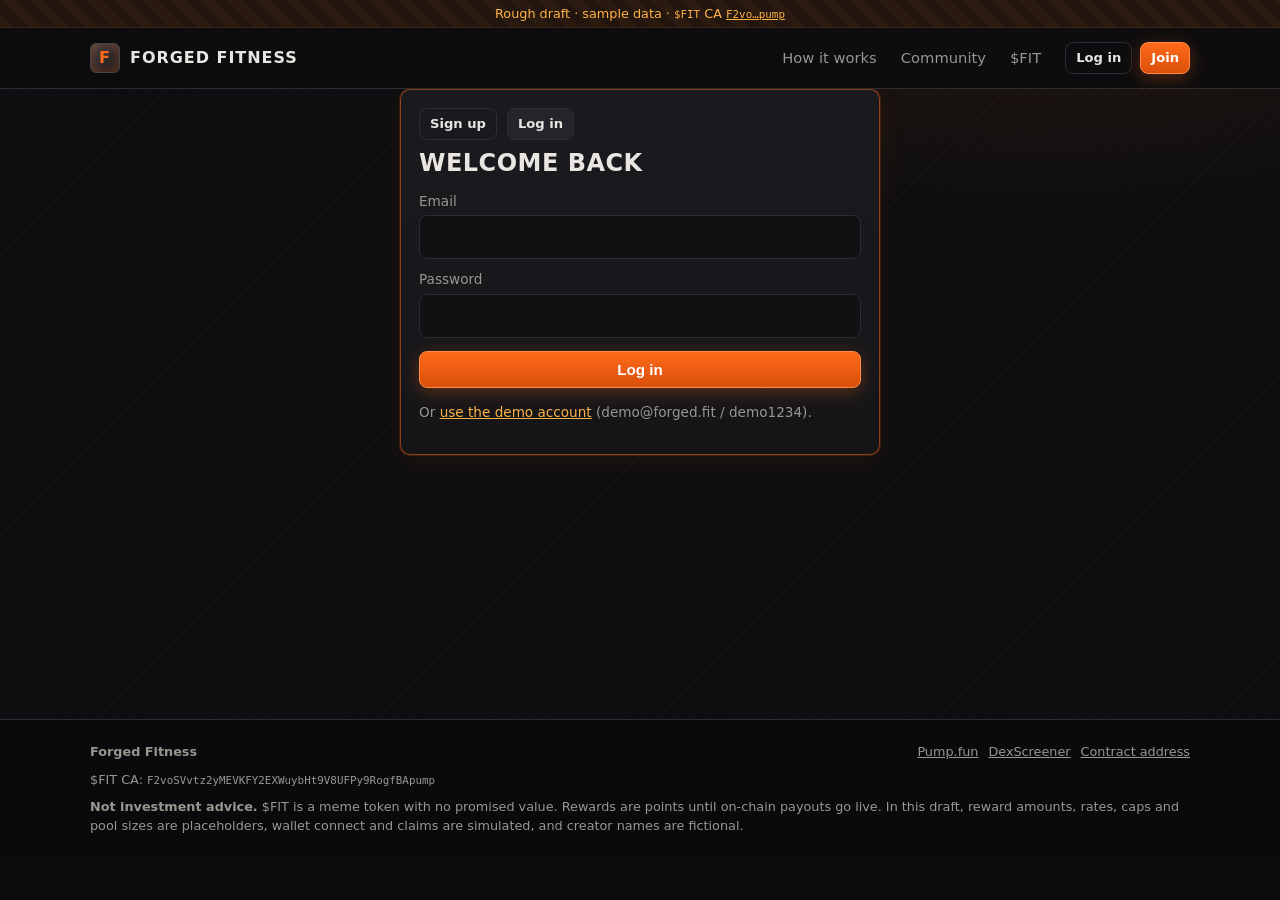
==== dashboard.html @ faa5ad34 "Forged Fitness site: 7 pages, $FIT contract address, hero clip" ====
<!doctype html><html lang="en"><head><meta charset="utf-8"><meta name="viewport" content="width=device-width,initial-scale=1">
<title>Dashboard | Forged Fitness</title><link rel="icon" href="favicon.svg"><link rel="stylesheet" href="css/style.css"></head>
<body>
<main class="wrap">
  <div class="row"><h1 id="hello">Dashboard</h1><span class="spacer"></span>
    <button class="btn primary" id="sync">Sync device</button><a class="btn" href="sessions.html">🔴 Go live</a><a class="btn" href="upload.html">Upload screenshot</a></div>
  <p class="muted small" id="devline"></p>

  <div class="grid g4">
    <div class="card stat"><div class="l">Steps today</div><div class="v" id="today">0</div><div class="small muted" id="todayGoal"></div></div>
    <div class="card stat"><div class="l">Steps this week</div><div class="v" id="week">0</div><div class="small muted">Mon–today</div></div>
    <div class="card stat"><div class="l">Streak</div><div class="v ember" id="streak">0</div><div class="small muted" id="mult"></div></div>
    <div class="card stat"><div class="l">Earnings (FIT)</div><div class="v" id="earn">0</div><div class="small muted" id="earnSplit"></div></div>
  </div>

  <div class="card" style="margin-top:16px">
    <div class="row"><b>Daily earn cap</b><span class="spacer"></span><span id="capText" class="small"></span></div>
    <div class="bar" style="margin-top:6px"><i id="capBar" style="width:0"></i></div>
    <p class="small muted" style="margin:6px 0 0">One account can earn at most <b id="capN"></b> FIT per day. Activity past the cap still logs (and keeps your streak) but earns nothing. Today's pro-rata rate: <b id="factor"></b> FIT/point.</p>
  </div>

  <div class="grid g2" style="margin-top:16px">
    <div class="card">
      <div class="row"><h3>Community feed</h3><span class="spacer"></span><span class="tag info">placeholder + your activity</span></div>
      <ul class="feed" id="feed"></ul>
    </div>
    <div class="card">
      <div class="row"><h3>Weekly leaderboard</h3><span class="spacer"></span><span class="small muted">verified steps</span></div>
      <div class="table-scroll"><table><thead><tr><th>#</th><th>Forger</th><th>Crew</th><th style="text-align:right">Steps</th></tr></thead><tbody id="lb"></tbody></table></div>
    </div>
  </div>

  <div class="grid g2" style="margin-top:16px">
    <div class="card"><h3>Crews</h3><div id="crews"></div>
      <h3 style="margin-top:18px">Challenges</h3><div id="challenges"></div></div>
    <div class="card"><h3>Recent activity</h3>
      <div class="table-scroll"><table><thead><tr><th>When</th><th>Source</th><th style="text-align:right">Steps</th></tr></thead><tbody id="acts"></tbody></table></div>
      <details style="margin-top:12px"><summary class="small muted">Log steps manually (self-reported, stays pending until verified)</summary>
        <div class="row" style="margin-top:8px"><input id="mSteps" type="number" placeholder="steps" style="max-width:140px"><input id="mMin" type="number" placeholder="minutes" style="max-width:120px"><button class="btn sm" id="mLog">Log</button></div>
      </details>
    </div>
  </div>
</main>
<script src="js/store.js"></script><script src="js/mock.js"></script><script src="js/app.js"></script>
<script>
UI.boot({ auth: true }).then(u => { if (!u) return; render();
  UI.$('#sync').onclick = () => { try { const { act, e } = FF.syncDevice(); UI.toast(`Synced ${UI.num(act.steps)} steps → ${UI.num(e.amount, 2)} FIT (${e.status})${e.cappedOff > 0 ? ' · cap hit' : ''}`); render(); } catch (er) { UI.toast(er.message); } };
  UI.$('#mLog').onclick = () => { try { const e = FF.logManual(UI.$('#mSteps').value, UI.$('#mMin').value); UI.toast(`Logged. ${e.status}: ${e.reasons[0] || ''}`); render(); } catch (er) { UI.toast(er.message); } };
});
function render() {
  const C = FF_CONFIG, d = FF.load(), u = FF.me(d), today = FF.dayKey();
  UI.$('#hello').textContent = `Let's forge, ${u.name.split(' ')[0]}`;
  UI.$('#devline').innerHTML = u.device ? `Bound device: <b>${UI.esc(u.device.label)}</b> <span class="mono">${u.device.deviceId}</span> · last sync ${UI.ago(u.device.lastSync || u.device.boundAt)}` : `No device bound. <a href="devices.html">connect one</a> to earn verified rewards.`;
  UI.$('#sync').disabled = !u.device;
  const t = FF.stepsOn(u, today); UI.$('#today').textContent = UI.num(t);
  UI.$('#todayGoal').textContent = t >= C.STREAK_GOAL_STEPS ? '✅ streak goal hit' : `${UI.num(C.STREAK_GOAL_STEPS - t)} to streak goal`;
  const wk = u.activities.filter(a => a.ts >= FF.startOfWeek()).reduce((s, a) => s + a.steps, 0); UI.$('#week').textContent = UI.num(wk);
  const s = FF.streak(u); UI.$('#streak').textContent = s + (s === 1 ? ' day' : ' days');
  UI.$('#mult').textContent = `bonus ×${FF.streakMultiplier(s).toFixed(2)} (max ×${(1 + C.STREAK_BONUS_MAX).toFixed(2)})`;
  const tot = FF.totals(u); UI.$('#earn').textContent = UI.num(tot.claimed + tot.claimable + tot.pending, 2);
  UI.$('#earnSplit').innerHTML = `${UI.num(tot.claimable, 2)} claimable · ${UI.num(tot.pending, 2)} pending · <a href="rewards.html">rewards</a>`;
  const et = FF.earnedOn(u, today), pct = Math.min(100, et / C.DAILY_CAP * 100);
  UI.$('#capBar').style.width = pct + '%'; UI.$('#capText').innerHTML = `<b>${UI.num(et, 2)}</b> / ${C.DAILY_CAP} FIT today ${pct >= 100 ? '<span class="tag warn">cap reached</span>' : ''}`;
  UI.$('#capN').textContent = C.DAILY_CAP; UI.$('#factor').textContent = FF.proRataFactor().toFixed(3);
  // feed
  const feed = [...MOCK.feed, ...d.feed.map(f => ({ ...f, text: UI.esc(f.text) }))].sort((a, b) => b.ts - a.ts).slice(0, 8);
  UI.$('#feed').innerHTML = feed.map(f => `<li><div class="avatar">${UI.initials(f.who)}</div><div><b>${UI.esc(f.who)}</b> ${f.text}<div class="small muted">${UI.ago(f.ts)}</div></div></li>`).join('');
  // leaderboard
  const rows = MOCK.athletes.map(([n, st, c]) => ({ n, st, c, me: false }));
  rows.push({ n: u.name + ' (you)', st: wk, c: u.crews[0] || '-', me: true });
  rows.sort((a, b) => b.st - a.st);
  const crewName = id => (MOCK.crews.find(c => c.id === id) || { name: '-' }).name;
  UI.$('#lb').innerHTML = rows.map((r, i) => `<tr style="${r.me ? 'color:var(--ember2);font-weight:700' : ''}"><td>${i + 1}</td><td>${UI.esc(r.n)}</td><td class="small muted">${crewName(r.c)}</td><td style="text-align:right">${UI.num(r.st)}</td></tr>`).join('');
  // crews
  UI.$('#crews').innerHTML = MOCK.crews.map(c => { const j = u.crews.includes(c.id); return `<div style="margin:10px 0"><div class="row"><b>${c.name}</b> <span class="small muted">${UI.num(c.members + (j ? 1 : 0))} members</span><span class="spacer"></span><button class="btn sm ${j ? '' : 'primary'}" data-crew="${c.id}">${j ? 'Leave' : 'Join'}</button></div><div class="small muted">${c.challenge}</div><div class="bar"><i style="width:${c.progress * 100}%"></i></div></div>`; }).join('');
  UI.$$('[data-crew]').forEach(b => b.onclick = () => { FF.tx(d => { const me = FF.me(d), id = b.dataset.crew; const i = me.crews.indexOf(id); if (i >= 0) me.crews.splice(i, 1); else { me.crews.push(id); FF.post(d, me.name, 'joined crew ' + crewName(id)); } }); render(); });
  UI.$('#challenges').innerHTML = MOCK.challenges.map(c => `<div style="margin:8px 0"><b>${c.name}</b> <span class="small muted">· ends ${c.ends}</span><div class="small muted">${c.desc} · ${c.reward}</div></div>`).join('');
  // activity
  UI.$('#acts').innerHTML = u.activities.slice().sort((a, b) => b.ts - a.ts).slice(0, 8).map(a => `<tr><td class="small">${UI.time(a.ts)}</td><td class="small">${UI.esc(a.source)}${a.note ? ` <span class="muted">· ${UI.esc(a.note)}</span>` : ''}</td><td style="text-align:right">${UI.num(a.steps)}</td></tr>`).join('') || '<tr><td colspan="3" class="muted">No activity yet.</td></tr>';
}
</script>
</body></html>
---- css/style.css ----
/* Forged Fitness: rough draft theme: dark iron + ember orange */
:root{
  --bg:#0d0d0f; --bg2:#151518; --panel:#1b1b1f; --line:#2c2c33; --steel:#8a8f98;
  --text:#e9e6e1; --muted:#9a968f; --ember:#ff6a1a; --ember2:#ffb347; --ok:#3ecf8e; --warn:#f5c04a; --bad:#ff4d5e;
  --radius:10px; --font: "Inter", system-ui, -apple-system, Segoe UI, Roboto, sans-serif;
}
*{box-sizing:border-box}
html,body{margin:0;background:var(--bg);color:var(--text);font-family:var(--font);line-height:1.5}
body{background:radial-gradient(1200px 500px at 80% -10%, rgba(255,106,26,.12), transparent 60%),
  repeating-linear-gradient(135deg, rgba(255,255,255,.012) 0 2px, transparent 2px 6px), var(--bg)}
a{color:var(--ember2)} a:hover{color:var(--ember)}
h1,h2,h3{font-family:"Oswald","Impact","Arial Narrow",var(--font);letter-spacing:.02em;text-transform:uppercase;margin:.2em 0 .4em}
h1{font-size:2.6rem} h2{font-size:1.5rem} h3{font-size:1.1rem}
.wrap{max-width:1140px;margin:0 auto;padding:0 20px}
/* nav */
.nav{position:sticky;top:0;z-index:20;background:rgba(13,13,15,.92);backdrop-filter:blur(6px);border-bottom:1px solid var(--line)}
.nav .wrap{display:flex;align-items:center;gap:14px;min-height:60px;flex-wrap:wrap}
.nav .acct{display:flex;align-items:center;gap:8px}
.brand{display:flex;align-items:center;gap:10px;font-weight:800;text-decoration:none;color:var(--text);font-family:"Oswald","Impact",var(--font);text-transform:uppercase;letter-spacing:.06em}
.brand .anvil{width:30px;height:30px;border-radius:6px;background:linear-gradient(145deg,#3a3a42,#16161a);border:1px solid #444;display:grid;place-items:center;box-shadow:0 0 14px rgba(255,106,26,.35) inset}
.brand .anvil:after{content:"F";color:var(--ember);font-weight:900}
.nav .links{display:flex;gap:4px;flex-wrap:wrap;margin-left:auto}
.nav .links a{color:var(--muted);text-decoration:none;padding:6px 10px;border-radius:6px;font-size:.92rem}
.nav .links a.active,.nav .links a:hover{color:var(--text);background:var(--panel)}
.nav .who{font-size:.85rem;color:var(--muted)}
/* layout */
main{padding:28px 0 40px;min-height:70vh}
.grid{display:grid;gap:16px}
.grid > *{min-width:0}
.g2{grid-template-columns:repeat(2,1fr)} .g3{grid-template-columns:repeat(3,1fr)} .g4{grid-template-columns:repeat(4,1fr)}
@media (max-width:860px){.g2,.g3,.g4{grid-template-columns:1fr}}
.card{background:linear-gradient(180deg,var(--panel),var(--bg2));border:1px solid var(--line);border-radius:var(--radius);padding:18px;position:relative}
.card.hot{border-color:rgba(255,106,26,.5);box-shadow:0 0 0 1px rgba(255,106,26,.15),0 8px 30px rgba(255,106,26,.08)}
.stat .v{font-size:2rem;font-weight:800;font-family:"Oswald","Impact",var(--font)}
.stat .l{color:var(--muted);font-size:.85rem;text-transform:uppercase;letter-spacing:.06em}
.muted{color:var(--muted)} .small{font-size:.85rem} .ember{color:var(--ember)}
.row{display:flex;gap:10px;align-items:center;flex-wrap:wrap}
.spacer{flex:1}
/* buttons + forms */
.btn{display:inline-block;border:1px solid var(--line);background:#24242a;color:var(--text);padding:9px 16px;border-radius:8px;cursor:pointer;font-weight:600;text-decoration:none;font-size:.95rem}
.btn:hover{border-color:var(--steel)}
.btn.primary{background:linear-gradient(180deg,var(--ember),#d94f0b);border-color:#ff8a45;color:#fff;box-shadow:0 4px 18px rgba(255,106,26,.3)}
.btn.primary:hover{filter:brightness(1.1)}
.btn.ghost{background:transparent}
.btn.danger{border-color:#7a2630;color:#ff8a95}
.btn:disabled{opacity:.45;cursor:not-allowed}
.btn.sm{padding:5px 10px;font-size:.82rem}
label{display:block;font-size:.85rem;color:var(--muted);margin:10px 0 4px}
input,select,textarea{width:100%;background:#111114;border:1px solid var(--line);color:var(--text);border-radius:8px;padding:9px 11px;font:inherit}
input:focus,select:focus{outline:none;border-color:var(--ember)}
/* tags/status */
.tag{display:inline-block;padding:2px 9px;border-radius:999px;font-size:.75rem;font-weight:700;letter-spacing:.04em;text-transform:uppercase;border:1px solid}
.tag.ok{color:var(--ok);border-color:rgba(62,207,142,.4);background:rgba(62,207,142,.08)}
.tag.warn{color:var(--warn);border-color:rgba(245,192,74,.4);background:rgba(245,192,74,.08)}
.tag.bad{color:var(--bad);border-color:rgba(255,77,94,.4);background:rgba(255,77,94,.08)}
.tag.live{color:#fff;background:var(--bad);border-color:var(--bad);animation:pulse 1.4s infinite}
.tag.info{color:var(--ember2);border-color:rgba(255,179,71,.4)}
@keyframes pulse{50%{opacity:.6}}
.placeholder{border:1px dashed #5a4a3a;color:var(--ember2);background:rgba(255,106,26,.05);padding:2px 6px;border-radius:4px;font-size:.78rem;font-family:ui-monospace,monospace}
.ph-banner{background:repeating-linear-gradient(45deg,#2a1a10 0 10px,#22150d 10px 20px);color:var(--ember2);text-align:center;font-size:.8rem;padding:4px 10px;border-bottom:1px solid #3a2617}
/* tables / lists */
table{width:100%;border-collapse:collapse;font-size:.92rem}
th,td{text-align:left;padding:8px 6px;border-bottom:1px solid var(--line);vertical-align:top}
th{color:var(--muted);font-weight:600;font-size:.78rem;text-transform:uppercase;letter-spacing:.05em}
.feed{list-style:none;margin:0;padding:0}
.feed li{display:flex;gap:10px;padding:10px 0;border-bottom:1px solid var(--line)}
.avatar{width:34px;height:34px;flex:none;border-radius:50%;display:grid;place-items:center;font-weight:800;background:#2a2a31;color:var(--ember2);border:1px solid #3a3a42}
.bar{height:10px;background:#111114;border:1px solid var(--line);border-radius:999px;overflow:hidden}
.bar > i{display:block;height:100%;background:linear-gradient(90deg,#b8400a,var(--ember),var(--ember2));border-radius:999px;transition:width .4s}
.bar.ok > i{background:linear-gradient(90deg,#1f8a5c,var(--ok))}
/* hero (landing) */
.hero-bg{position:relative;overflow:hidden;min-height:min(78vh,680px);display:flex;align-items:center;
  background:#0a0a0c url("../media/forged_fitness_ad_fit_still.png") center 40%/cover no-repeat;border-bottom:1px solid var(--line)}
.hero-video{position:absolute;inset:0;width:100%;height:100%;object-fit:cover;object-position:center 50%;z-index:0}
.hero-overlay{position:absolute;inset:0;z-index:1;background:linear-gradient(90deg,rgba(8,8,10,.92) 0%,rgba(8,8,10,.78) 45%,rgba(8,8,10,.45) 100%),linear-gradient(0deg,rgba(13,13,15,1) 0%,rgba(13,13,15,0) 30%)}
.hero{position:relative;z-index:2;padding:70px 20px 60px;width:100%;display:grid;grid-template-columns:1fr auto;gap:40px;align-items:center}
.hero-frame{width:300px;aspect-ratio:464/688;border-radius:16px;overflow:hidden;border:1px solid rgba(255,106,26,.45);box-shadow:0 0 0 1px rgba(255,106,26,.15),0 20px 60px rgba(0,0,0,.6),0 0 60px rgba(255,106,26,.18);background:#0a0a0c url("../media/forged_fitness_ad_fit_still.png") center/cover}
.hero-frame-video{width:100%;height:100%;object-fit:cover;display:block}
@media (min-width:861px){.hero-video{filter:blur(6px) saturate(1.1);transform:scale(1.06)}}
@media (max-width:860px){.hero{grid-template-columns:1fr}.hero-frame{display:none}}
.hero-copy{max-width:640px}
.hero h1{font-size:3.8rem;line-height:1.02;margin-top:14px}
.hero h1 .ember{text-shadow:0 0 28px rgba(255,106,26,.55)}
.hero .tagline{font-family:"Oswald","Impact",var(--font);text-transform:uppercase;font-size:1.5rem;font-weight:800;letter-spacing:.02em;margin:0 0 14px}
.hero .lead{font-size:1.1rem;color:#d5d1ca;margin:0}
.btn.lg{padding:12px 22px;font-size:1rem}
@media (prefers-reduced-motion:reduce){.hero-video,.hero-frame-video{display:none}}
/* contract address block */
.ca-block{margin-top:-36px;z-index:3}
.ca-head{display:flex;gap:10px;align-items:center;flex-wrap:wrap;justify-content:space-between}
.ca-row{display:flex;gap:10px;align-items:center;margin:12px 0}
.ca{flex:1;min-width:0;background:#0b0b0d;border:1px solid var(--line);border-radius:8px;padding:10px 12px;font-size:.95rem;color:var(--ember2);overflow-wrap:anywhere;word-break:break-all;user-select:all}
.ca-links{margin-bottom:4px}
.disclaimer{margin:10px 0 0}
.ca-inline{overflow-wrap:anywhere;word-break:break-all}
.cta{margin-top:40px;text-align:center;padding:36px}
.ingot{display:none}
.steps{counter-reset:s}
.steps .card h3:before{counter-increment:s;content:counter(s);display:inline-grid;place-items:center;width:28px;height:28px;margin-right:8px;border-radius:50%;background:var(--ember);color:#000;font-size:.9rem}
/* footer */
footer{border-top:1px solid var(--line);padding:22px 0;color:var(--muted);font-size:.8rem;background:#0a0a0c}
footer p{margin:8px 0 0}
footer .foot-top a{color:var(--muted)} footer .foot-top a:hover{color:var(--ember2)}
.ph-banner a{color:var(--ember2)}
/* modal */
.modal-bg{position:fixed;inset:0;background:rgba(0,0,0,.75);display:grid;place-items:center;z-index:100}
.modal{background:var(--panel);border:1px solid var(--ember);border-radius:14px;padding:24px;width:min(460px,92vw);text-align:center;position:relative;min-height:260px}
.countdown{font-size:2.6rem;font-weight:900;color:var(--ember);font-family:"Oswald","Impact",sans-serif}
.tap-target{position:absolute}
.video{aspect-ratio:16/9;border-radius:10px;background:linear-gradient(135deg,#1a1a1f,#2a1a12);border:1px solid var(--line);display:grid;place-items:center;color:var(--muted);position:relative;overflow:hidden}
.video .rec{position:absolute;top:10px;left:10px}
.hidden{display:none !important}
.toast{position:fixed;bottom:20px;right:20px;background:#222228;border:1px solid var(--ember);padding:10px 16px;border-radius:8px;z-index:200;max-width:360px}
.reasons{margin:8px 0 0;padding-left:18px;font-size:.88rem}
.reasons li.ok{color:var(--ok)} .reasons li.warn{color:var(--warn)} .reasons li.bad{color:var(--bad)}
code,.mono{font-family:ui-monospace,SFMono-Regular,Menlo,monospace;font-size:.85em}
.paused-overlay{position:absolute;inset:0;background:rgba(10,10,12,.82);display:grid;place-items:center;text-align:center;border-radius:10px}

/* tables scroll instead of overflowing */
.table-scroll{overflow-x:auto;-webkit-overflow-scrolling:touch}
/* mobile */
@media (max-width:640px){
  h1{font-size:2rem}
  .wrap{padding:0 14px}
  main{padding:20px 0 32px}
  .nav .wrap{gap:8px;padding-top:8px;padding-bottom:8px}
  .nav .links{order:3;width:100%;margin-left:0;flex-wrap:nowrap;overflow-x:auto;-webkit-overflow-scrolling:touch;scrollbar-width:none}
  .nav .links a{white-space:nowrap}
  .nav .acct{margin-left:auto}
  .nav .who{max-width:110px;overflow:hidden;text-overflow:ellipsis;white-space:nowrap}
  .hero-bg{min-height:86vh;align-items:flex-end}
  .hero-overlay{background:linear-gradient(0deg,rgba(8,8,10,.95) 0%,rgba(8,8,10,.8) 45%,rgba(8,8,10,.35) 100%)}
  .hero{padding:40px 14px 56px}
  .hero h1{font-size:2.5rem}
  .hero .tagline{font-size:1.2rem}
  .hero .lead{font-size:1rem}
  .hero .row .btn{flex:1 1 100%;text-align:center}
  .g4{grid-template-columns:repeat(2,1fr);gap:10px}
  .g4.steps{grid-template-columns:1fr}
  .wide-table{min-width:680px}
  .ca-row{flex-direction:column;align-items:stretch}
  .ca-row .btn{width:100%;padding:10px}
  .ca-links .btn{flex:1 1 0;text-align:center;white-space:nowrap}
  .wallet-row input{flex:1 1 100% !important}
  .wallet-row .btn{flex:1;text-align:center}
  .nav .links a{padding:6px 8px}
  .card{padding:14px}
  .stat .v{font-size:1.6rem}
  .toast{left:14px;right:14px;bottom:14px;max-width:none}
  table{font-size:.85rem}
  input[style*="min-width"]{min-width:0 !important}
}
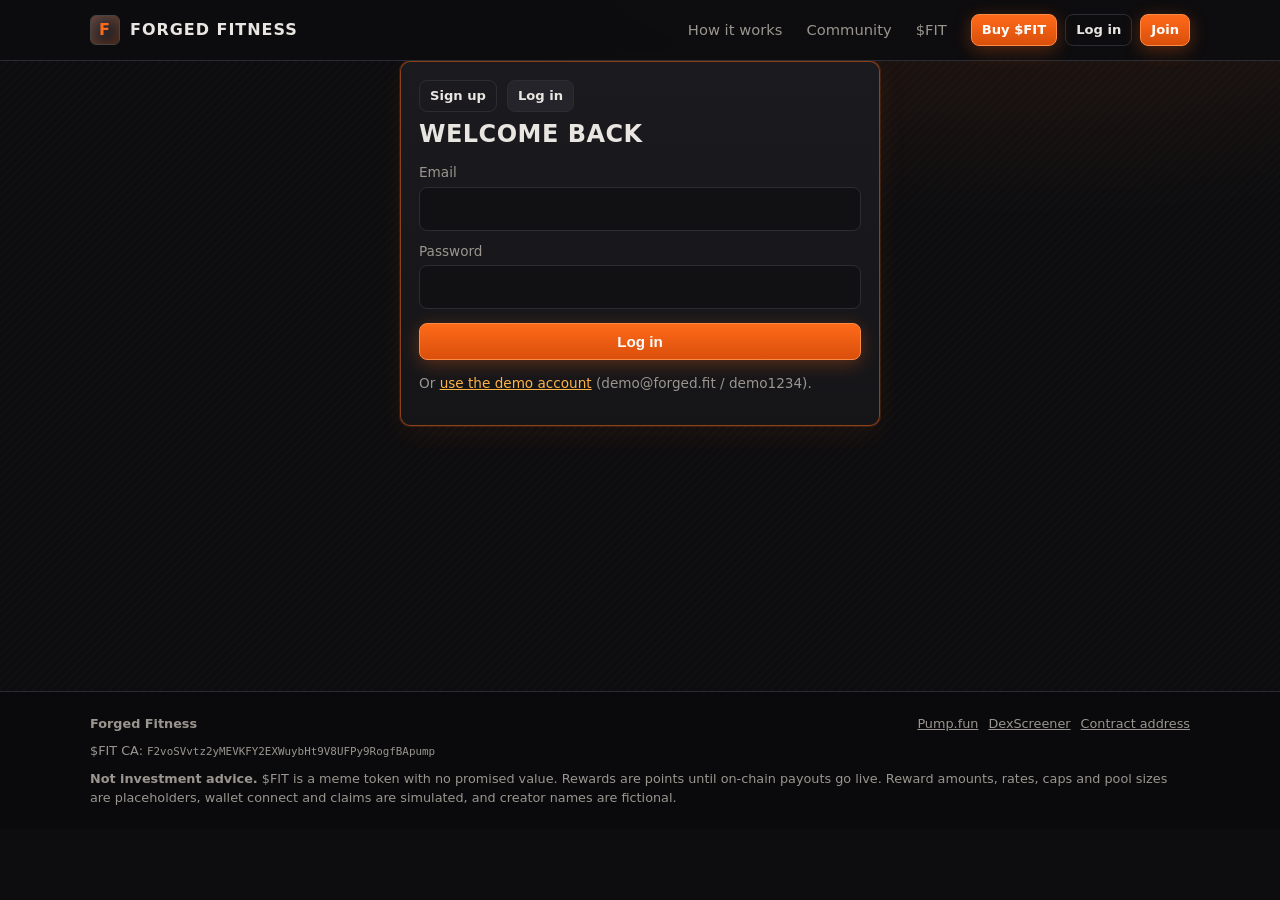
==== commit 5b5c91f6: "Add GoatCounter analytics" ====
--- a/dashboard.html
+++ b/dashboard.html
@@ -79,4 +79,5 @@
   UI.$('#acts').innerHTML = u.activities.slice().sort((a, b) => b.ts - a.ts).slice(0, 8).map(a => `<tr><td class="small">${UI.time(a.ts)}</td><td class="small">${UI.esc(a.source)}${a.note ? ` <span class="muted">· ${UI.esc(a.note)}</span>` : ''}</td><td style="text-align:right">${UI.num(a.steps)}</td></tr>`).join('') || '<tr><td colspan="3" class="muted">No activity yet.</td></tr>';
 }
 </script>
+<script data-goatcounter="https://forgedfitness.goatcounter.com/count" async src="//gc.zgo.at/count.js"></script>
 </body></html>
--- a/css/style.css
+++ b/css/style.css
@@ -57,7 +57,6 @@
 .tag.info{color:var(--ember2);border-color:rgba(255,179,71,.4)}
 @keyframes pulse{50%{opacity:.6}}
 .placeholder{border:1px dashed #5a4a3a;color:var(--ember2);background:rgba(255,106,26,.05);padding:2px 6px;border-radius:4px;font-size:.78rem;font-family:ui-monospace,monospace}
-.ph-banner{background:repeating-linear-gradient(45deg,#2a1a10 0 10px,#22150d 10px 20px);color:var(--ember2);text-align:center;font-size:.8rem;padding:4px 10px;border-bottom:1px solid #3a2617}
 /* tables / lists */
 table{width:100%;border-collapse:collapse;font-size:.92rem}
 th,td{text-align:left;padding:8px 6px;border-bottom:1px solid var(--line);vertical-align:top}
@@ -93,6 +92,8 @@
 .ca-links{margin-bottom:4px}
 .disclaimer{margin:10px 0 0}
 .ca-inline{overflow-wrap:anywhere;word-break:break-all}
+.buy-nav{white-space:nowrap}
+.ca-block-buy .ca-row{margin-bottom:12px}
 .cta{margin-top:40px;text-align:center;padding:36px}
 .ingot{display:none}
 .steps{counter-reset:s}
@@ -101,7 +102,6 @@
 footer{border-top:1px solid var(--line);padding:22px 0;color:var(--muted);font-size:.8rem;background:#0a0a0c}
 footer p{margin:8px 0 0}
 footer .foot-top a{color:var(--muted)} footer .foot-top a:hover{color:var(--ember2)}
-.ph-banner a{color:var(--ember2)}
 /* modal */
 .modal-bg{position:fixed;inset:0;background:rgba(0,0,0,.75);display:grid;place-items:center;z-index:100}
 .modal{background:var(--panel);border:1px solid var(--ember);border-radius:14px;padding:24px;width:min(460px,92vw);text-align:center;position:relative;min-height:260px}
